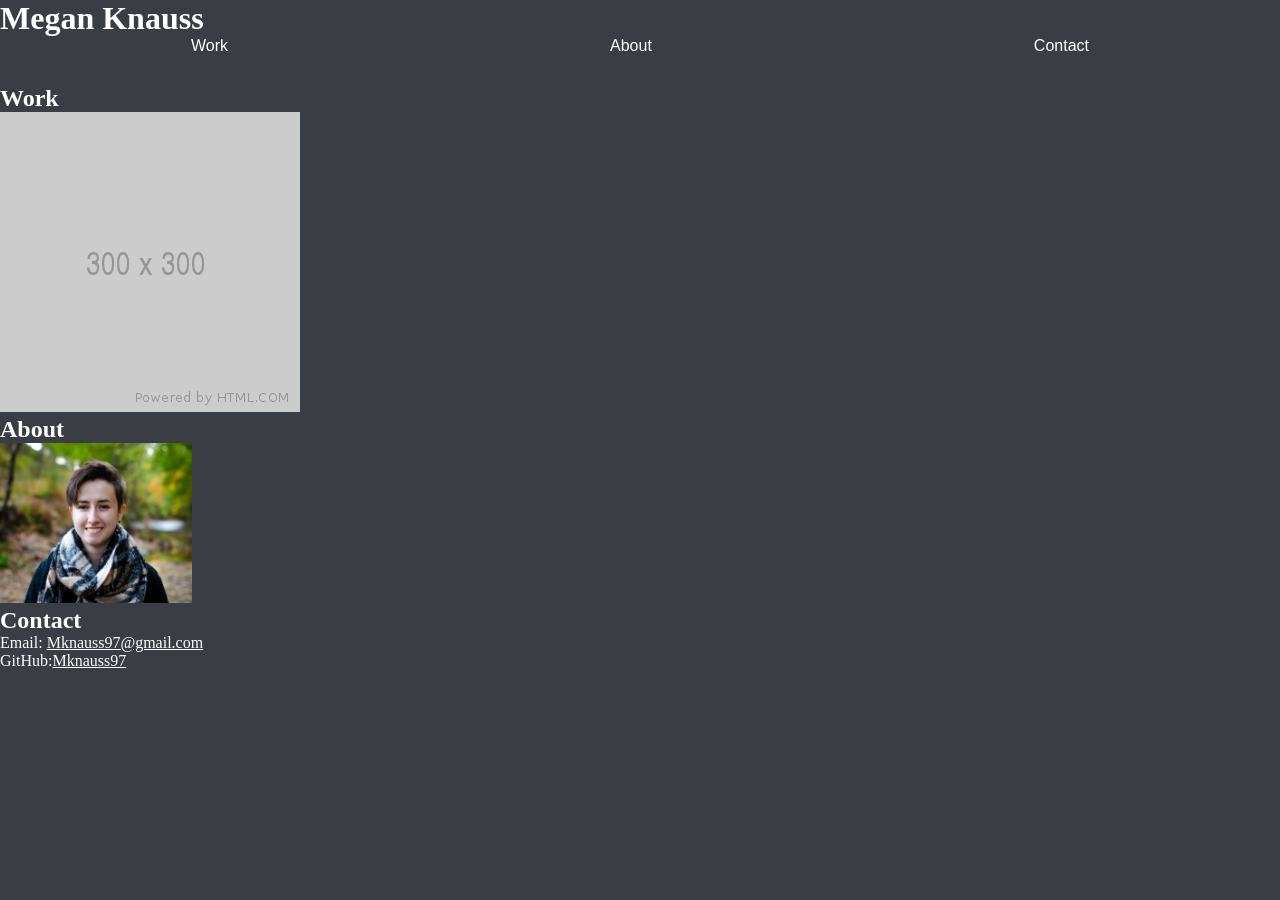
==== index.html @ a4c75ffd "added css to nav bar" ====
<!DOCTYPE html>
<html lang="en-us">

<head>
    <meta charset="UTF-8" />
    <link rel="reset" href="assets\css\reset.css">
    <link rel="stylesheet" href="assets\css\style.css">
    <title>Megan Knauss's Portfolio</title>
</head>

<body>
    <header>
        <h1>Megan Knauss</h1>
        <nav>
            <ul>
                <li>
                    <a href="work">Work</a>
                </li>
                <li>
                    <a href="about">About</a>
                </li>
                <li>
                    <a href="contact">Contact</a>
                </li>
            </ul>
        </nav>
     </header>
     <section class="background-image"></section>
    <section>
        <h2 class="work">Work</h2>
        <a href="https://mknauss97.github.io/First-Homework/">
            <img src="assets\images\placeholder image.png" alt="first homework">
        </a>
    </section>
    <section>
        <h2 class="about">About </h2>
        <image class="face" src="assets\images\DSC_0716.jpg" alt="megan smiling wearing a scarf and black jacket">
    </section>
    <section>
        <h2>Contact</h2>
            <ul>
                <li>
                    <a>Email:</a> <a href="mailto: mknauss97@gmail.com">Mknauss97@gmail.com</a>
                </li>
                <li>
                    <a>GitHub:</a><a href="https://github.com/mknauss97">Mknauss97</a>
                </li>
            </ul>
    </section>
</body>
</html>
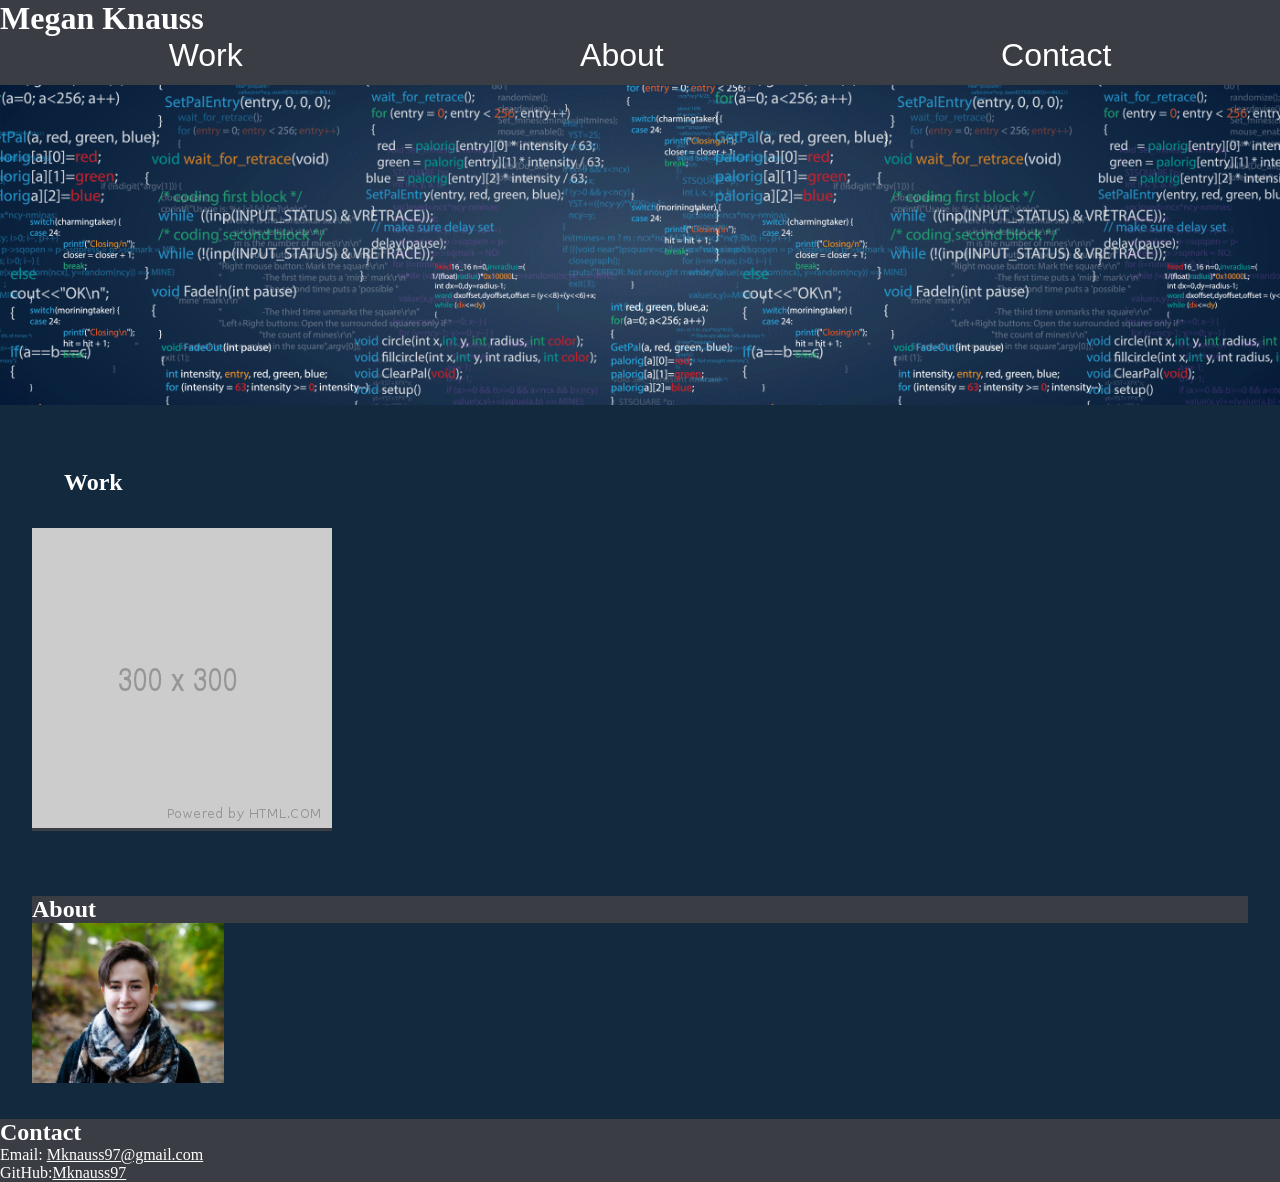
==== commit 36894536: "added padding" ====
--- a/index.html
+++ b/index.html
@@ -9,7 +9,7 @@
 </head>
 
 <body>
-    <header>
+    <header class="block">
         <h1>Megan Knauss</h1>
         <nav>
             <ul>
@@ -26,13 +26,13 @@
         </nav>
      </header>
      <section class="background-image"></section>
-    <section>
+    <section class="section">
         <h2 class="work">Work</h2>
         <a href="https://mknauss97.github.io/First-Homework/">
             <img src="assets\images\placeholder image.png" alt="first homework">
         </a>
     </section>
-    <section>
+    <section class="section">
         <h2 class="about">About </h2>
         <image class="face" src="assets\images\DSC_0716.jpg" alt="megan smiling wearing a scarf and black jacket">
     </section>
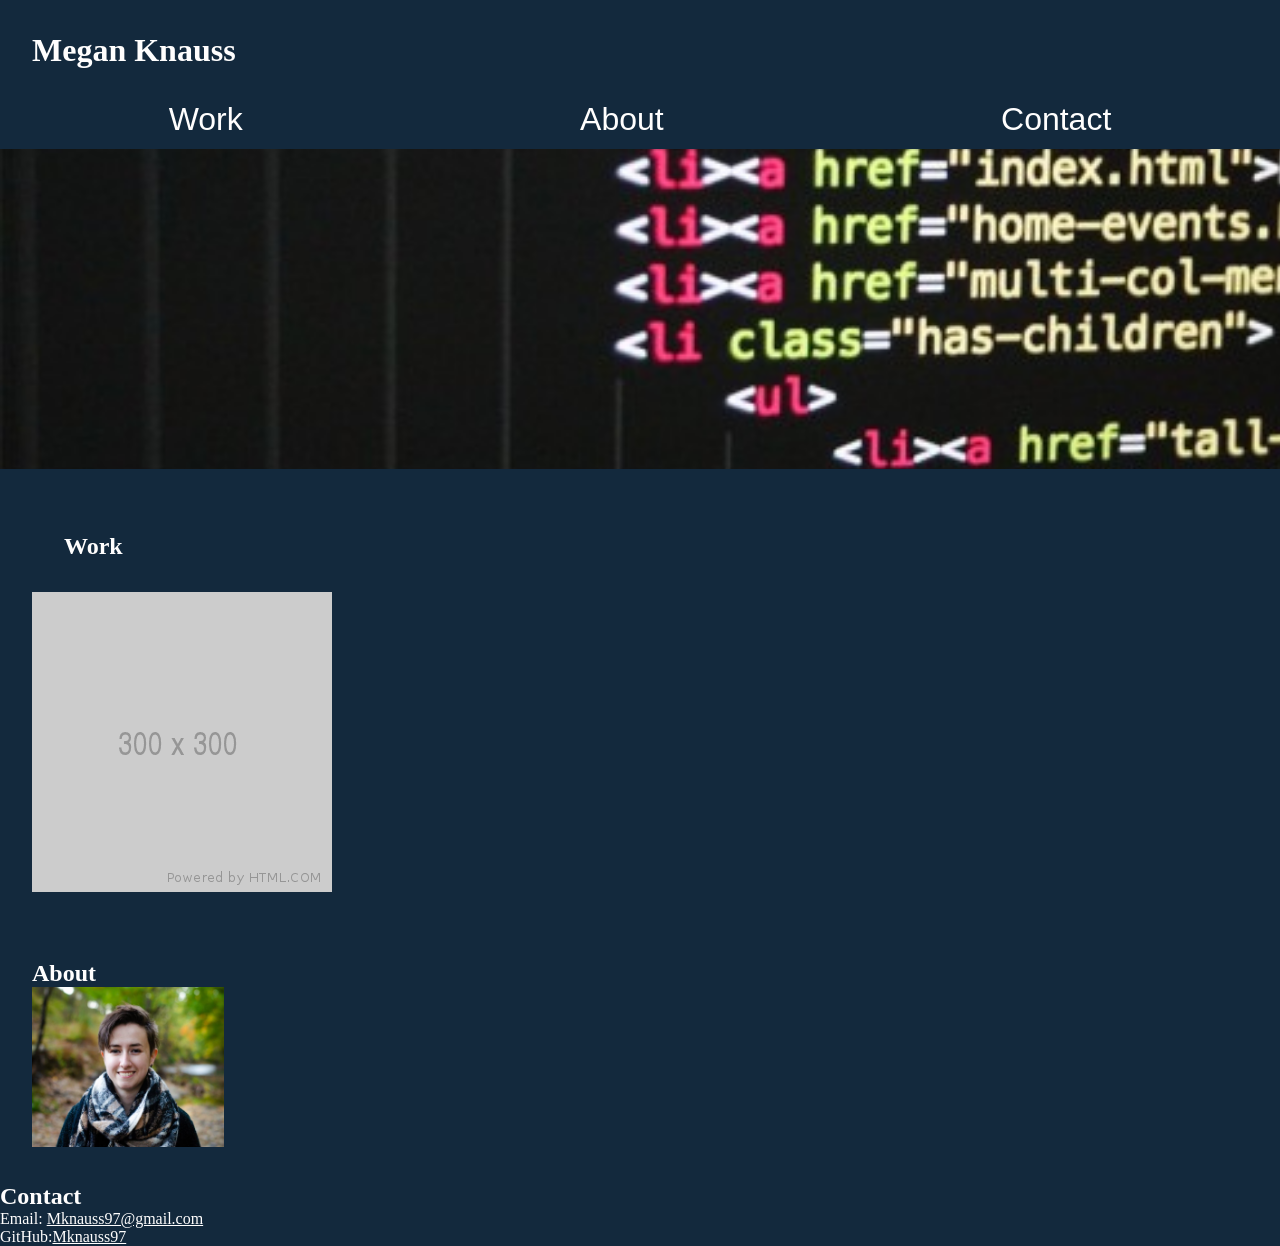
==== commit 24dac87e: "fixed background image and background color" ====
--- a/index.html
+++ b/index.html
@@ -25,13 +25,16 @@
             </ul>
         </nav>
      </header>
+     
      <section class="background-image"></section>
+
     <section class="section">
         <h2 class="work">Work</h2>
         <a href="https://mknauss97.github.io/First-Homework/">
             <img src="assets\images\placeholder image.png" alt="first homework">
         </a>
     </section>
+
     <section class="section">
         <h2 class="about">About </h2>
         <image class="face" src="assets\images\DSC_0716.jpg" alt="megan smiling wearing a scarf and black jacket">
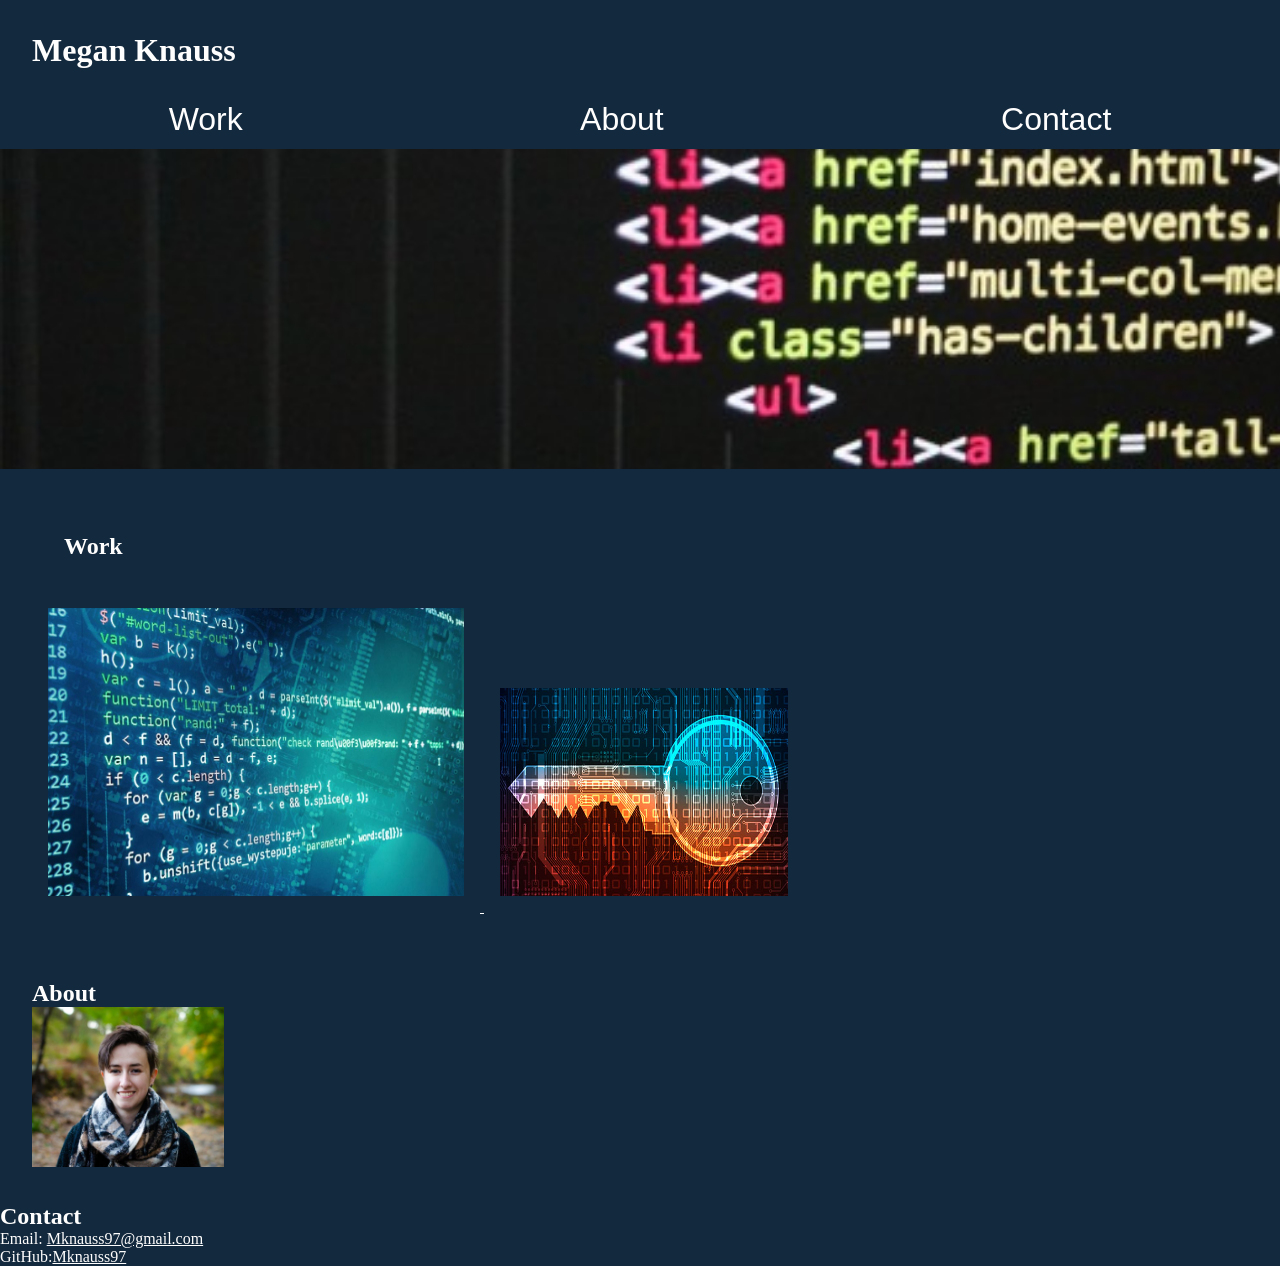
==== commit fcab2287: "fixed image and added media query" ====
--- a/index.html
+++ b/index.html
@@ -31,7 +31,10 @@
     <section class="section">
         <h2 class="work">Work</h2>
         <a href="https://mknauss97.github.io/First-Homework/">
-            <img src="assets\images\placeholder image.png" alt="first homework">
+            <img id="image" src="assets\images\insidepost_coding.jpg" alt="first homework">
+        </a>
+        <a href="#">
+            <img class="links" src="assets\images\2017_100_115_499107.jpg" alt="first homework">
         </a>
     </section>
 
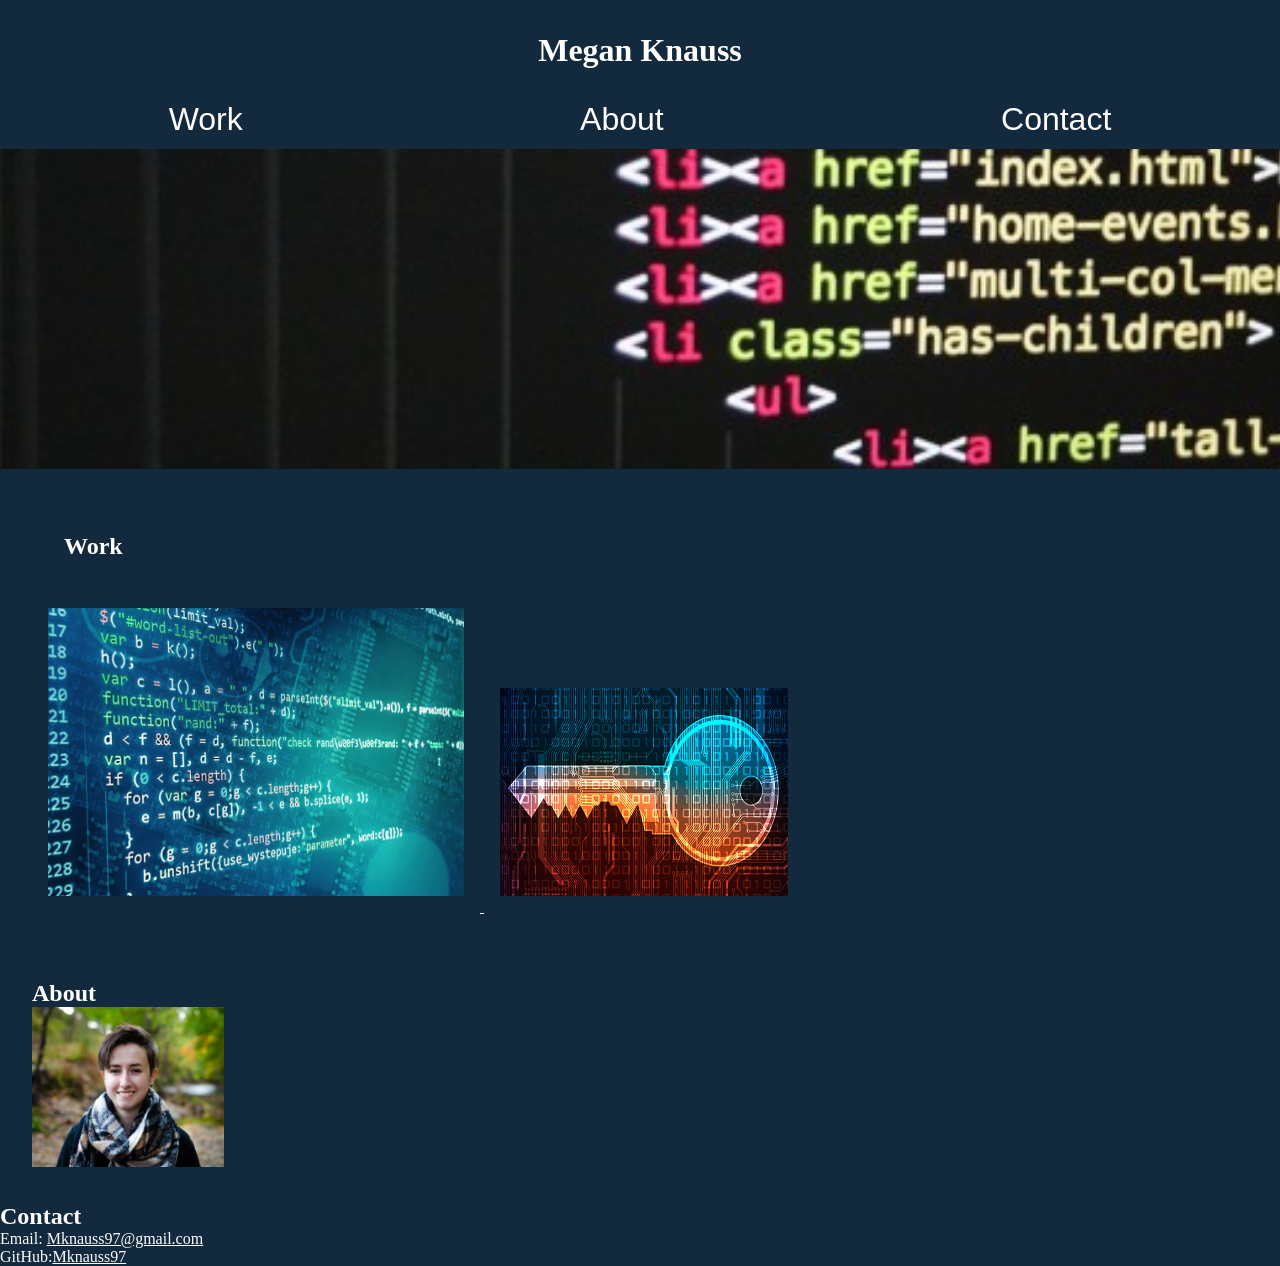
==== commit be2c78a5: "added nav bar links" ====
--- a/index.html
+++ b/index.html
@@ -14,13 +14,13 @@
         <nav>
             <ul>
                 <li>
-                    <a href="work">Work</a>
+                    <a href="https://mknauss97.github.io/Portfolio-1/.work">Work</a>
                 </li>
                 <li>
-                    <a href="about">About</a>
+                    <a href="https://mknauss97.github.io/Portfolio-1/.about">About</a>
                 </li>
                 <li>
-                    <a href="contact">Contact</a>
+                    <a href="https://mknauss97.github.io/Portfolio-1/.contact">Contact</a>
                 </li>
             </ul>
         </nav>
@@ -43,7 +43,7 @@
         <image class="face" src="assets\images\DSC_0716.jpg" alt="megan smiling wearing a scarf and black jacket">
     </section>
     <section>
-        <h2>Contact</h2>
+        <h2 class="contact">Contact </h2>
             <ul>
                 <li>
                     <a>Email:</a> <a href="mailto: mknauss97@gmail.com">Mknauss97@gmail.com</a>
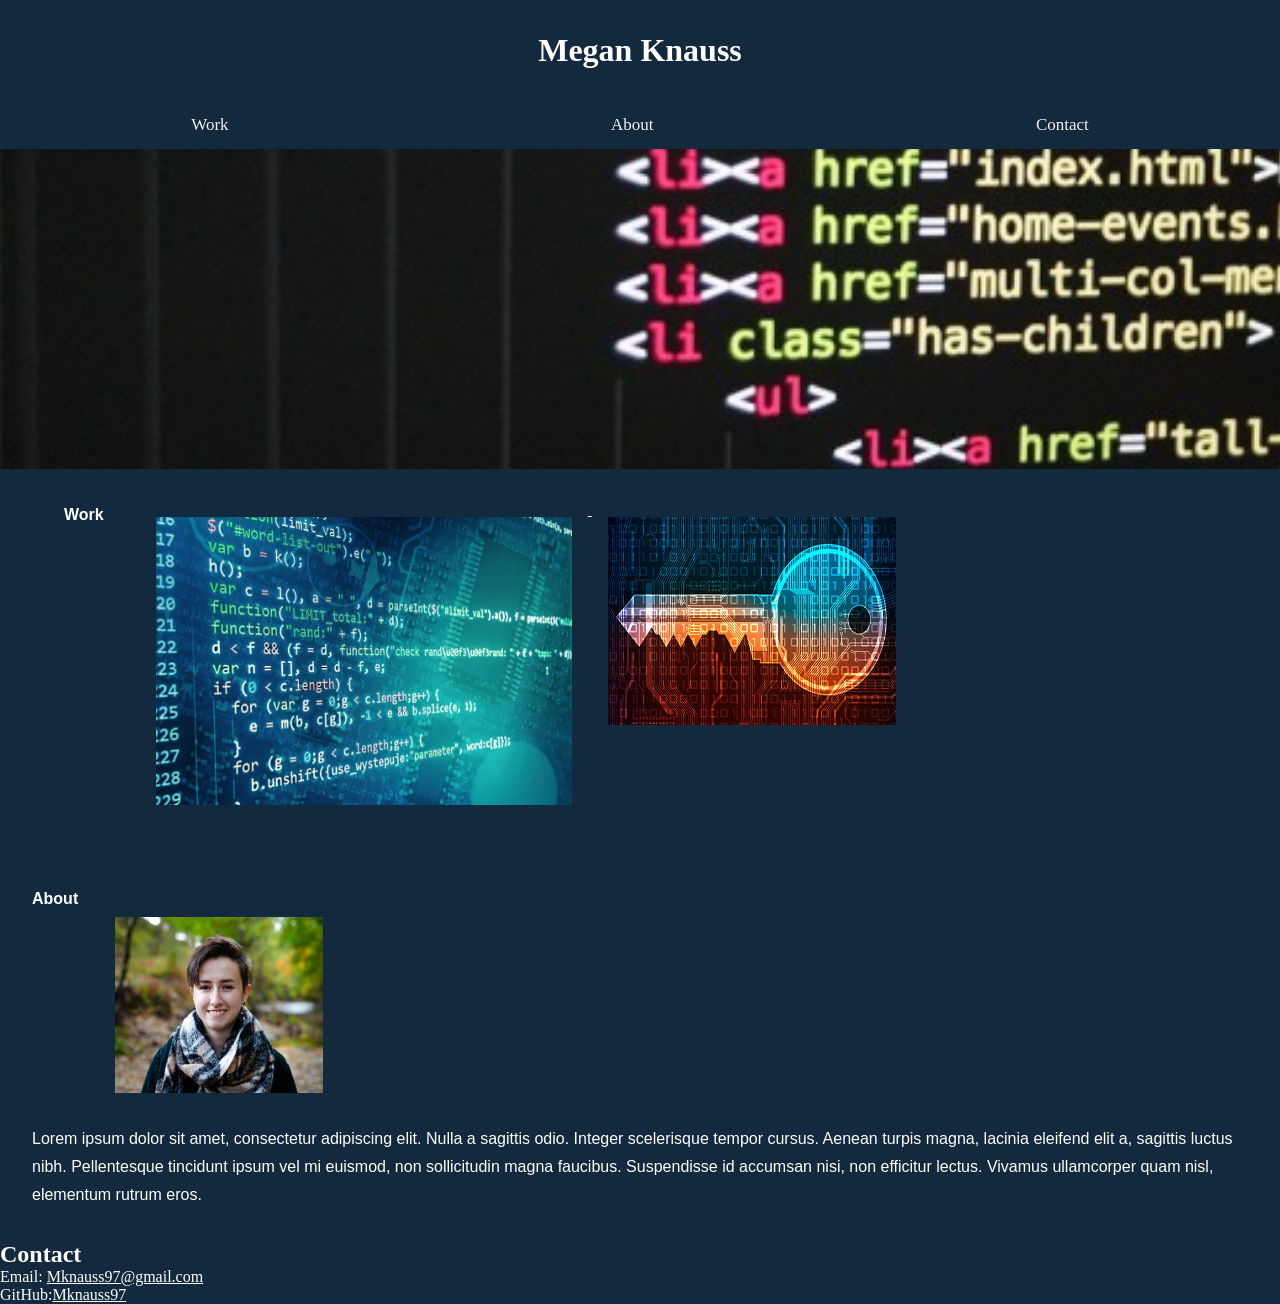
==== commit caacc08e: "fixed paragraph placement" ====
--- a/index.html
+++ b/index.html
@@ -41,6 +41,7 @@
     <section class="section">
         <h2 class="about">About </h2>
         <image class="face" src="assets\images\DSC_0716.jpg" alt="megan smiling wearing a scarf and black jacket">
+            <p>Lorem ipsum dolor sit amet, consectetur adipiscing elit. Nulla a sagittis odio. Integer scelerisque tempor cursus. Aenean turpis magna, lacinia eleifend elit a, sagittis luctus nibh. Pellentesque tincidunt ipsum vel mi euismod, non sollicitudin magna faucibus. Suspendisse id accumsan nisi, non efficitur lectus. Vivamus ullamcorper quam nisl, elementum rutrum eros.</p>
     </section>
     <section>
         <h2 class="contact">Contact </h2>
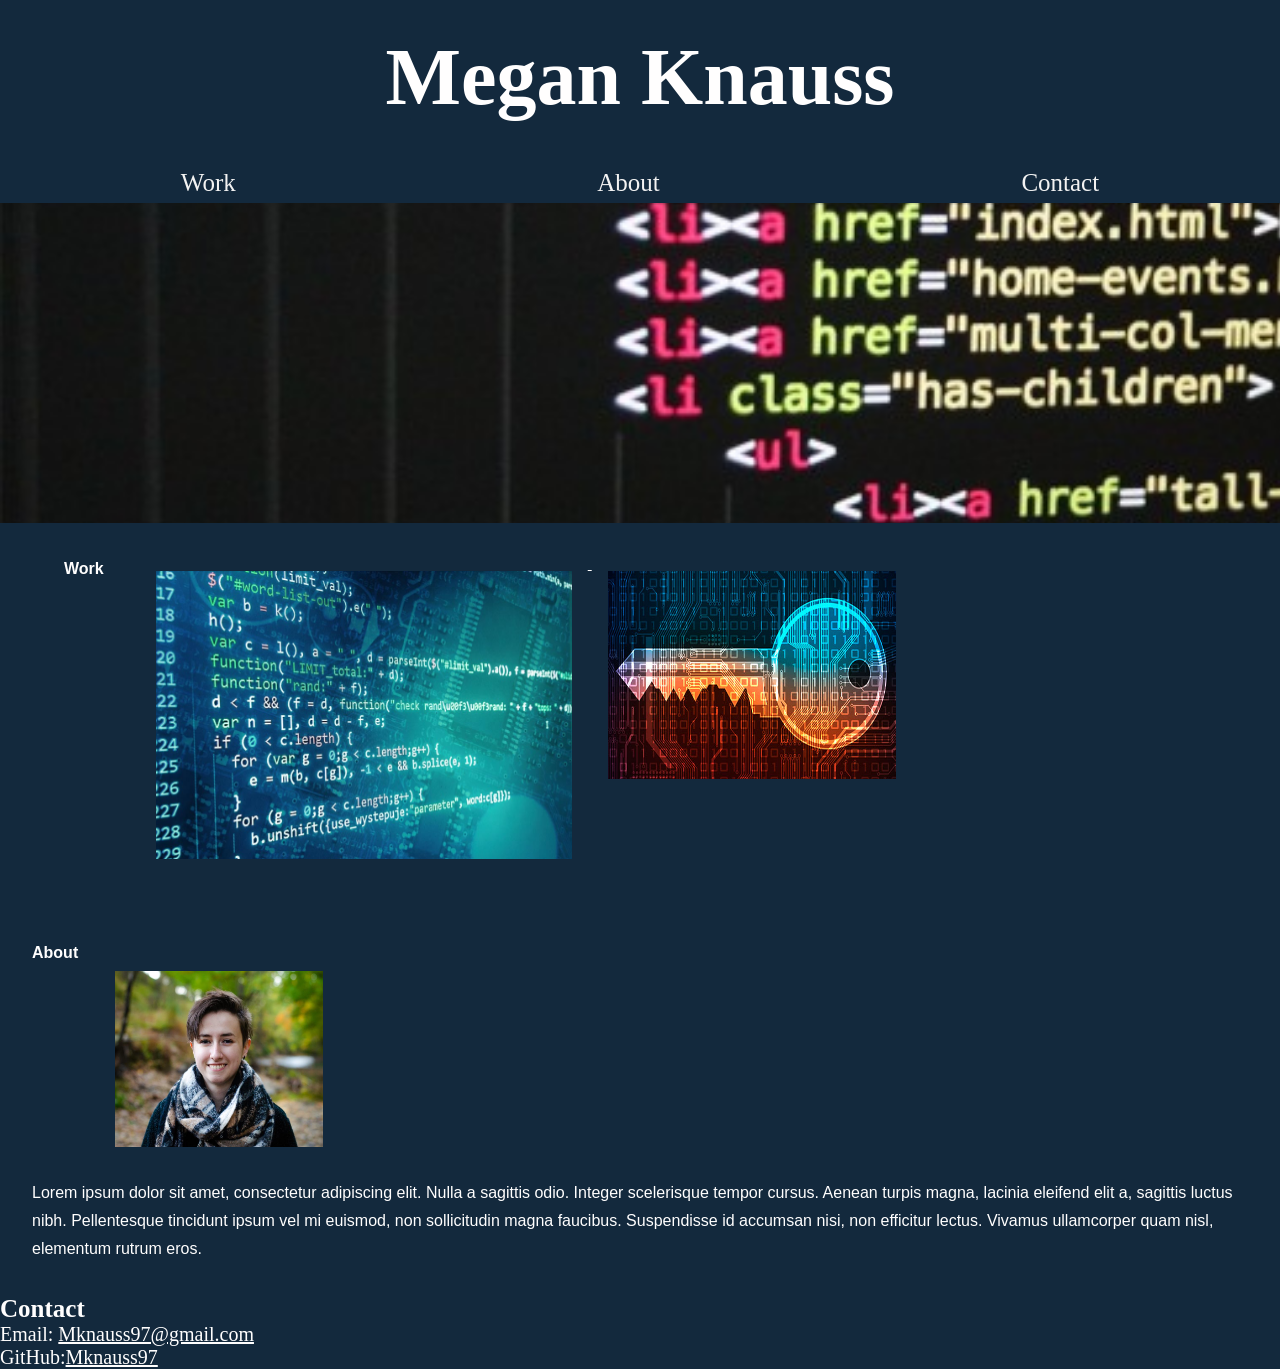
==== commit cea90d00: "added to readme" ====
--- a/index.html
+++ b/index.html
@@ -14,13 +14,13 @@
         <nav>
             <ul>
                 <li>
-                    <a href="https://mknauss97.github.io/Portfolio-1/.work">Work</a>
+                    <a href="#work">Work</a>
                 </li>
                 <li>
-                    <a href="https://mknauss97.github.io/Portfolio-1/.about">About</a>
+                    <a href="#about">About</a>
                 </li>
                 <li>
-                    <a href="https://mknauss97.github.io/Portfolio-1/.contact">Contact</a>
+                    <a href="#contact">Contact</a>
                 </li>
             </ul>
         </nav>
@@ -43,7 +43,7 @@
         <image class="face" src="assets\images\DSC_0716.jpg" alt="megan smiling wearing a scarf and black jacket">
             <p>Lorem ipsum dolor sit amet, consectetur adipiscing elit. Nulla a sagittis odio. Integer scelerisque tempor cursus. Aenean turpis magna, lacinia eleifend elit a, sagittis luctus nibh. Pellentesque tincidunt ipsum vel mi euismod, non sollicitudin magna faucibus. Suspendisse id accumsan nisi, non efficitur lectus. Vivamus ullamcorper quam nisl, elementum rutrum eros.</p>
     </section>
-    <section>
+    <section class="contact">
         <h2 class="contact">Contact </h2>
             <ul>
                 <li>
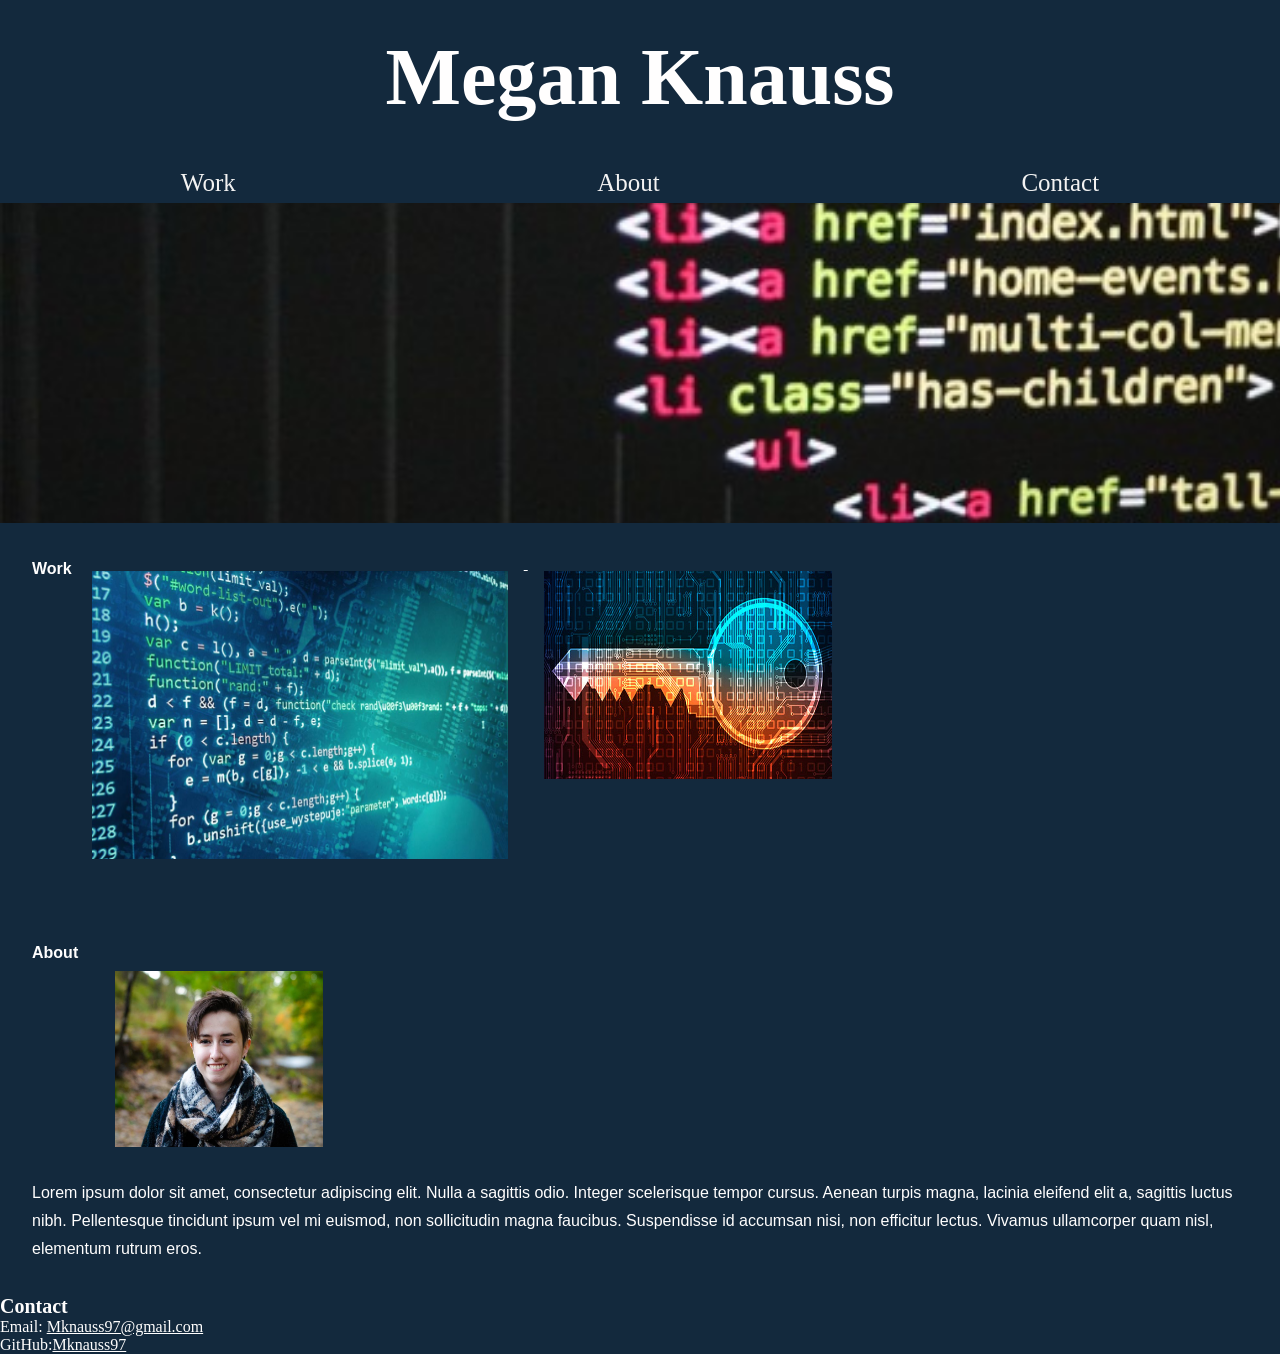
==== commit 575a16d3: "fixed nav" ====
--- a/index.html
+++ b/index.html
@@ -29,7 +29,7 @@
      <section class="background-image"></section>
 
     <section class="section">
-        <h2 class="work">Work</h2>
+        <h2 id="work">Work</h2>
         <a href="https://mknauss97.github.io/First-Homework/">
             <img id="image" src="assets\images\insidepost_coding.jpg" alt="first homework">
         </a>
@@ -39,11 +39,11 @@
     </section>
 
     <section class="section">
-        <h2 class="about">About </h2>
+        <h2 id="about">About </h2>
         <image class="face" src="assets\images\DSC_0716.jpg" alt="megan smiling wearing a scarf and black jacket">
             <p>Lorem ipsum dolor sit amet, consectetur adipiscing elit. Nulla a sagittis odio. Integer scelerisque tempor cursus. Aenean turpis magna, lacinia eleifend elit a, sagittis luctus nibh. Pellentesque tincidunt ipsum vel mi euismod, non sollicitudin magna faucibus. Suspendisse id accumsan nisi, non efficitur lectus. Vivamus ullamcorper quam nisl, elementum rutrum eros.</p>
     </section>
-    <section class="contact">
+    <section id="contact">
         <h2 class="contact">Contact </h2>
             <ul>
                 <li>
